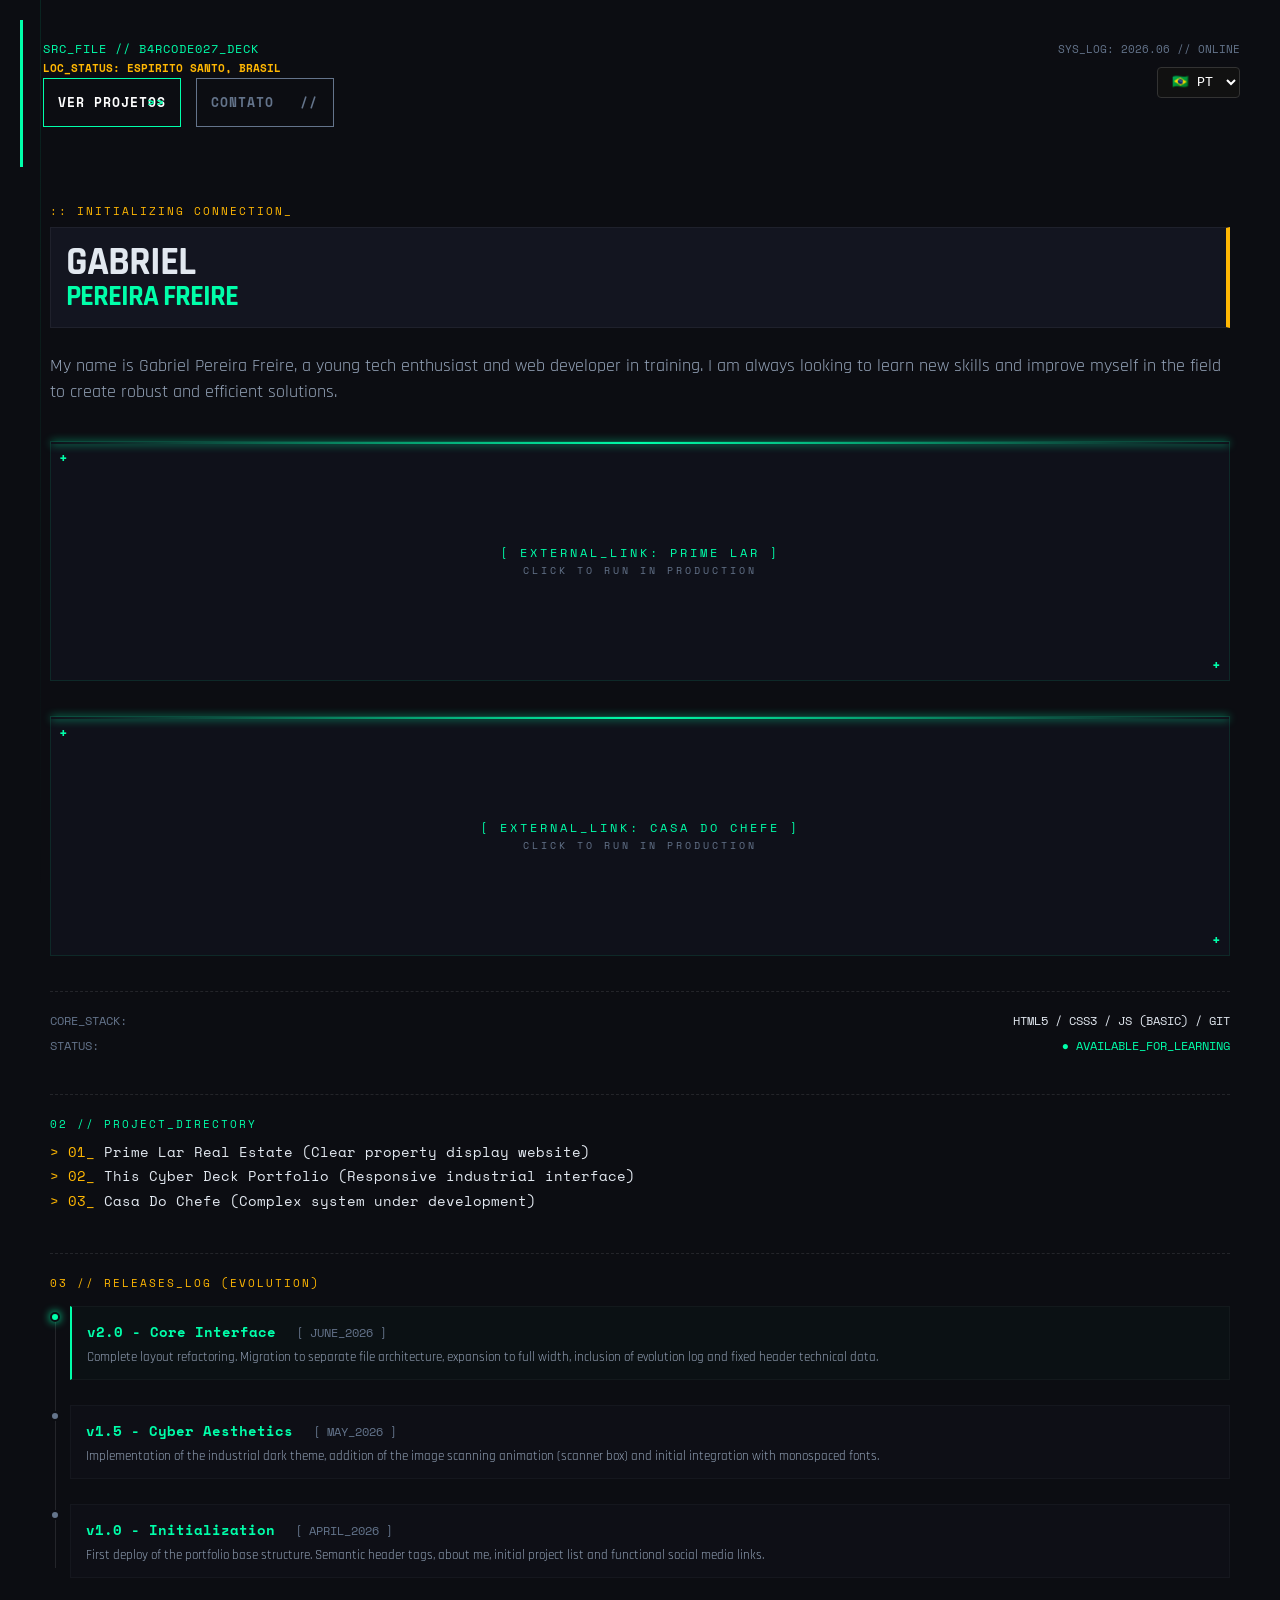
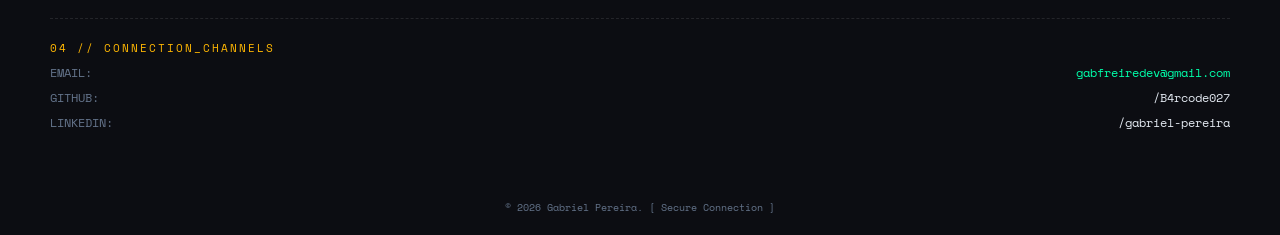
==== en/index.html @ ff29b99d "adicionado multiplas traduções com o seletor funcionando" ====
<!DOCTYPE html>
<html lang="en">
<head>
    <meta charset="UTF-8">
    <meta name="viewport" content="width=device-width, initial-scale=1.0">
    <meta name="description" content="Portfolio of Gabriel Pereira, Web Developer in training. Discover my projects and skills.">
    
    <!-- Tags Hreflang (Idênticas em todas as páginas) -->
    <link rel="alternate" hreflang="pt-BR" href="https://portfolio-nu-three-np6x63rjwo.vercel.app/">
    <link rel="alternate" hreflang="en" href="https://portfolio-nu-three-np6x63rjwo.vercel.app/en/">
    <link rel="alternate" hreflang="es" href="https://portfolio-nu-three-np6x63rjwo.vercel.app/es/">
    <link rel="alternate" hreflang="ru" href="https://portfolio-nu-three-np6x63rjwo.vercel.app/ru/">
    <link rel="alternate" hreflang="ja" href="https://portfolio-nu-three-np6x63rjwo.vercel.app/ja/">
    <link rel="alternate" hreflang="x-default" href="https://portfolio-nu-three-np6x63rjwo.vercel.app/">

    <meta property="og:type" content="website">
    <meta property="og:url" content="https://portfolio-nu-three-np6x63rjwo.vercel.app/en/"> 
    <meta property="og:title" content="Gabriel Portfolio | Web Dev">
    <meta property="og:description" content="Taking my first steps in web development. Check out my projects!">
    <meta property="og:image" content="/primelar.jpeg">
    
    <link rel="preconnect" href="https://fonts.googleapis.com">
    <link rel="preconnect" href="https://fonts.gstatic.com" crossorigin>
    <link rel="icon" href="/icone.jpeg">
    <title>Gabriel's Portfolio</title>
    <link rel="stylesheet" href="/style.css">
</head>
<body>

    <header style="display: flex; justify-content: space-between; align-items: flex-start; padding: 20px;">
        <!-- Lado Esquerdo -->
        <div class="header-left">
            <div class="terminal-code">SRC_FILE // B4RCODE027_DECK</div>
            <div class="system-location">LOC_STATUS: ESPIRITO SANTO, BRASIL</div>
            <div class="action-grid">
                <button class="tech-btn" onclick="location.href='#projetos'">Ver Projetos</button>
                <button class="tech-btn alt" onclick="location.href='#contato'">Contato</button>
            </div>
        </div>

        <!-- Lado Direito (Seletor + Sys Log) -->
        <div class="header-right" style="display: flex; flex-direction: column; align-items: flex-end; gap: 10px;">
            <div class="system-time">SYS_LOG: 2026.06 // ONLINE</div>
            
            <!-- Seletor de Idiomas -->
            <select onchange="location = this.value;" aria-label="Selecionar Idioma" style="background: #111; color: #fff; border: 1px solid #333; padding: 6px 10px; border-radius: 4px; cursor: pointer; font-family: monospace;">
                <option value="/" selected>🇧🇷 PT</option>
                <option value="/en/">🇺🇸 EN</option>
                <option value="/es/">🇪🇸 ES</option>
                <option value="/ru/">🇷🇺 RU</option>
                <option value="/ja/">🇯🇵 JA</option>
            </select>
        </div>
    </header>

    <main>
        <div class="intro-badge">:: INITIALIZING CONNECTION_</div>
        
        <div class="mainframe-title">
            <h1>GABRIEL <span>PEREIRA FREIRE</span></h1>
        </div>

        <section id="sobre" class="hero-desc">
            <p>
                My name is Gabriel Pereira Freire, a young tech enthusiast and web developer in training. I am always looking to learn new skills and improve myself in the field to create robust and efficient solutions.
            </p>
        </section>

        <div class="scanner-container">
            <div class="scanner-line"></div>
            <a href="https://prime.rebonato.com.br/" target="_blank" rel="noopener noreferrer" class="scanner-link-wrapper">
                <div class="scanner-view">
                    [ EXTERNAL_LINK: PRIME LAR ]<br>
                    <span style="font-size: 0.6rem; color: var(--text-secondary);">CLICK TO RUN IN PRODUCTION</span>
                </div>
            </a>
        </div>

        <div class="scanner-container">
         <div class="scanner-line"></div>
            <a href="https://casadochefe.rebonato.com.br/" target="_blank" rel="noopener noreferrer" class="scanner-link-wrapper">
                <div class="scanner-view">
                    [ EXTERNAL_LINK: CASA DO CHEFE ]<br>
                    <span style="font-size: 0.6rem; color: var(--text-secondary);">CLICK TO RUN IN PRODUCTION</span>
                </div>
            </a>
        </div>
        <div class="data-footer">
            <div class="data-row">
                <span class="data-label">CORE_STACK:</span>
                <span class="data-value">HTML5 / CSS3 / JS (BASIC) / GIT</span>
            </div>
            <div class="data-row">
                <span class="data-label">STATUS:</span>
                <span class="data-value" style="color: var(--cyber-mint);">● AVAILABLE_FOR_LEARNING</span>
            </div>
        </div>

        <section id="projetos" class="system-section">
            <div class="intro-badge" style="color: var(--cyber-mint);">02 // PROJECT_DIRECTORY</div>
            <ul class="project-list">
                <li><span style="color: var(--cyber-amber);">> 01_</span> Prime Lar Real Estate (Clear property display website)</li>
                <li><span style="color: var(--cyber-amber);">> 02_</span> This Cyber Deck Portfolio (Responsive industrial interface)</li>
                <li><span style="color: var(--cyber-amber);">> 03_</span> Casa Do Chefe (Complex system under development)</li>
            </ul>
        </section>

        <section id="evolucao" class="system-section">
            <div class="intro-badge" style="color: var(--cyber-amber);">03 // RELEASES_LOG (EVOLUTION)</div>
            
            <div class="timeline">
                <div class="timeline-item active">
                    <div class="timeline-marker"></div>
                    <div class="timeline-content">
                        <span class="version-tag">v2.0 - Core Interface</span>
                        <span class="version-date">[ JUNE_2026 ]</span>
                        <p>Complete layout refactoring. Migration to separate file architecture, expansion to full width, inclusion of evolution log and fixed header technical data.</p>
                    </div>
                </div>

                <div class="timeline-item">
                    <div class="timeline-marker"></div>
                    <div class="timeline-content">
                        <span class="version-tag">v1.5 - Cyber Aesthetics</span>
                        <span class="version-date">[ MAY_2026 ]</span>
                        <p>Implementation of the industrial dark theme, addition of the image scanning animation (scanner box) and initial integration with monospaced fonts.</p>
                    </div>
                </div>

                <div class="timeline-item">
                    <div class="timeline-marker"></div>
                    <div class="timeline-content">
                        <span class="version-tag">v1.0 - Initialization</span>
                        <span class="version-date">[ APRIL_2026 ]</span>
                        <p>First deploy of the portfolio base structure. Semantic header tags, about me, initial project list and functional social media links.</p>
                    </div>
                </div>
            </div>
        </section>

        <section id="contato" class="system-section" style="padding-bottom: 40px;">
            <div class="intro-badge">04 // CONNECTION_CHANNELS</div>
            <div class="data-row"><span class="data-label">EMAIL:</span><span class="data-value"><a href="mailto:gabfreiredev@gmail.com" class="mint-link">gabfreiredev@gmail.com</a></span></div>
            <div class="data-row"><span class="data-label">GITHUB:</span><span class="data-value"><a href="https://github.com/B4rcode027" target="_blank" rel="noopener noreferrer" class="plain-link">/B4rcode027</a></span></div>
            <div class="data-row"><span class="data-label">LINKEDIN:</span><span class="data-value"><a href="https://www.linkedin.com/in/gabriel-pereira-27272216a" target="_blank" rel="noopener noreferrer" class="plain-link">/gabriel-pereira</a></span></div>
        </section>
    </main>

    <footer class="system-footer">
        <p>&copy; <span id="ano-atual">2026</span> Gabriel Pereira. [ Secure Connection ]</p>
    </footer>

    <script src="/script.js"></script>
</body>
</html>
---- style.css ----
@import url('https://fonts.googleapis.com/css2?family=Rajdhani:wght@500;700;900&family=Space+Mono&display=swap');

:root {
    --bg-main: #0c0d12;
    --bg-surface: #131520;
    --cyber-mint: #00ffaa;
    --cyber-amber: #ffb703;
    --text-primary: #e2e8f0;
    --text-secondary: #64748b;
    --border-color: rgba(0, 255, 170, 0.2);
}

* {
    margin: 0;
    padding: 0;
    box-sizing: border-box;
}

body {
    background-color: var(--bg-main);
    color: var(--text-primary);
    font-family: 'Rajdhani', sans-serif;
    min-height: 100vh;
    padding: 20px;
    display: flex;
    flex-direction: column;
    overflow-x: hidden;
    position: relative;
}

body::after {
    content: "";
    position: fixed;
    top: 0; 
    left: 40px;
    width: 1px; 
    height: 100%;
    background: linear-gradient(to bottom, rgba(0, 255, 170, 0.1) 0%, transparent 100%);
    z-index: 1;
    pointer-events: none;
}

/* --- HEADER (TELA CHEIA E LOCALIZAÇÃO NO TOPO) --- */
header {
    display: flex;
    justify-content: space-between;
    align-items: center;
    z-index: 10;
    margin-bottom: 35px;
    border-left: 3px solid var(--cyber-mint);
    padding-left: 12px;
}

.header-left {
    display: flex;
    flex-direction: column;
    gap: 2px;
}

.terminal-code {
    font-family: 'Space Mono', monospace;
    font-size: 0.75rem;
    color: var(--cyber-mint);
    letter-spacing: 1px;
}

.system-location {
    font-family: 'Space Mono', monospace;
    font-size: 0.7rem;
    color: var(--cyber-amber);
    font-weight: bold;
}

.system-time {
    font-family: 'Space Mono', monospace;
    font-size: 0.7rem;
    color: var(--text-secondary);
}

/* --- MAIN CONTENT (CONFIGURADO PARA 1200PX FULL WIDTH) --- */
main {
    flex: 1;
    z-index: 10;
    max-width: 1200px;
    margin: 0 auto;
    width: 100%;
    padding: 0 10px;
}

.intro-badge {
    font-family: 'Space Mono', monospace;
    font-size: 0.7rem;
    color: var(--cyber-amber);
    text-transform: uppercase;
    margin-bottom: 8px;
    letter-spacing: 2px;
}

.mainframe-title {
    background: var(--bg-surface);
    border: 1px solid rgba(255, 255, 255, 0.05);
    border-right: 4px solid var(--cyber-amber);
    padding: 15px;
    margin-bottom: 25px;
    position: relative;
}

.mainframe-title h1 {
    font-size: 2.5rem;
    font-weight: 900;
    line-height: 1;
    text-transform: uppercase;
    letter-spacing: -1px;
}

.mainframe-title h1 span {
    color: var(--cyber-mint);
    display: block;
    font-size: 1.8rem;
}

.hero-desc {
    font-size: 1.1rem;
    color: #94a3b8;
    line-height: 1.5;
    margin-bottom: 35px;
}

/* --- SCANNER BOX (FOTO/LINK DO PROJETO) --- */
.scanner-container {
    position: relative;
    width: 100%;
    height: 240px;
    background: rgba(19, 21, 32, 0.6);
    border: 1px solid rgba(0, 255, 170, 0.1);
    margin-bottom: 35px;
    display: flex;
    align-items: center;
    justify-content: center;
}

.scanner-link-wrapper {
    text-decoration: none;
    width: 100%;
    height: 100%;
    display: flex;
    align-items: center;
    justify-content: center;
    z-index: 5;
}

.scanner-container::before, .scanner-container::after {
    content: "+";
    position: absolute;
    font-family: 'Space Mono', monospace;
    color: var(--cyber-mint);
    font-size: 14px;
    font-weight: bold;
}
.scanner-container::before { top: 5px; left: 8px; }
.scanner-container::after { bottom: 5px; right: 8px; }

.scanner-view {
    font-family: 'Space Mono', monospace;
    font-size: 0.75rem;
    color: var(--cyber-mint);
    text-align: center;
    letter-spacing: 3px;
    animation: pulse 2.5s infinite;
}

.scanner-line {
    position: absolute;
    width: 100%;
    height: 2px;
    background: linear-gradient(90deg, transparent, var(--cyber-mint), transparent);
    box-shadow: 0 0 8px var(--cyber-mint);
    top: 0;
    animation: scan 4s linear infinite;
    pointer-events: none;
}

/* --- METADADOS --- */
.data-footer {
    border-top: 1px dashed rgba(255,255,255,0.1);
    padding-top: 20px;
    margin-bottom: 30px;
}

.data-row {
    display: flex;
    justify-content: space-between;
    font-family: 'Space Mono', monospace;
    font-size: 0.75rem;
    margin-bottom: 8px;
}

.data-label { color: var(--text-secondary); }
.data-value { color: var(--text-primary); }

/* --- SEÇÕES E LISTAS ESTRUTURADAS --- */
.system-section {
    margin-top: 40px; 
    border-top: 1px dashed rgba(255,255,255,0.1); 
    padding-top: 20px;
}

.project-list {
    list-style: none; 
    font-family: 'Space Mono', monospace; 
    font-size: 0.85rem; 
    line-height: 1.8;
}

.mint-link {
    color: var(--cyber-mint); 
    text-decoration: none;
}

.plain-link {
    color: var(--text-primary); 
    text-decoration: none;
}

/* --- CONTROLES DE AÇÃO --- */
.action-grid {
    display: grid;
    grid-template-columns: 1fr 1fr;
    gap: 15px;
    padding-bottom: 20px;
    max-width: 480px; /* Mantém os botões em formato compacto e ergonômico */
}

.tech-btn {
    background: transparent;
    border: 1px solid var(--cyber-mint);
    color: #ffffff;
    padding: 14px;
    font-family: 'Space Mono', monospace;
    font-size: 0.8rem;
    font-weight: bold;
    text-transform: uppercase;
    letter-spacing: 1px;
    cursor: pointer;
    text-align: left;
    position: relative;
    transition: all 0.2s;
}

.tech-btn::after {
    content: ">>";
    position: absolute;
    right: 15px;
    color: var(--cyber-mint);
}

.tech-btn:active {
    background: rgba(0, 255, 170, 0.15);
    box-shadow: 0 0 10px rgba(0, 255, 170, 0.3);
}

.tech-btn.alt {
    border-color: var(--text-secondary);
    color: var(--text-secondary);
}
.tech-btn.alt::after { color: var(--text-secondary); content: "//"; }

.tech-btn.alt:active {
    border-color: var(--cyber-amber);
    color: var(--cyber-amber);
}

/* --- RELEASES TIMELINE --- */
.timeline {
    position: relative;
    padding-left: 20px;
    margin-top: 15px;
    font-family: 'Space Mono', monospace;
}

.timeline::before {
    content: "";
    position: absolute;
    left: 5px;
    top: 10px;
    width: 1px;
    height: calc(100% - 20px);
    background: rgba(255, 255, 255, 0.1);
}

.timeline-item {
    position: relative;
    margin-bottom: 25px;
}

.timeline-marker {
    position: absolute;
    left: -20px;
    top: 6px;
    width: 10px;
    height: 10px;
    border-radius: 50%;
    background: var(--text-secondary);
    border: 2px solid var(--bg-main);
}

.timeline-item.active .timeline-marker {
    background: var(--cyber-mint);
    box-shadow: 0 0 8px var(--cyber-mint);
}

.timeline-content {
    background: rgba(19, 21, 32, 0.4);
    border: 1px solid rgba(255, 255, 255, 0.03);
    padding: 12px 15px;
}

.timeline-item.active .timeline-content {
    border-left: 2px solid var(--cyber-mint);
    background: rgba(0, 255, 170, 0.02);
}

.version-tag {
    color: var(--cyber-mint);
    font-weight: bold;
    font-size: 0.85rem;
    display: inline-block;
    margin-right: 10px;
}

.version-date {
    color: var(--text-secondary);
    font-size: 0.75rem;
}

.timeline-content p {
    color: #94a3b8;
    font-size: 0.8rem;
    margin-top: 6px;
    line-height: 1.4;
    font-family: 'Rajdhani', sans-serif;
}

/* --- FOOTER --- */
.system-footer {
    text-align: center; 
    font-family: 'Space Mono', monospace; 
    font-size: 0.65rem; 
    color: var(--text-secondary); 
    margin-top: auto;
    padding-top: 20px;
    z-index: 10;
}

/* --- ANIMAÇÕES CORES --- */
@keyframes scan {
    0% { top: 0%; }
    50% { top: 100%; }
    100% { top: 0%; }
}
@keyframes pulse {
    0%, 100% { opacity: 0.5; }
    50% { opacity: 1; }
}
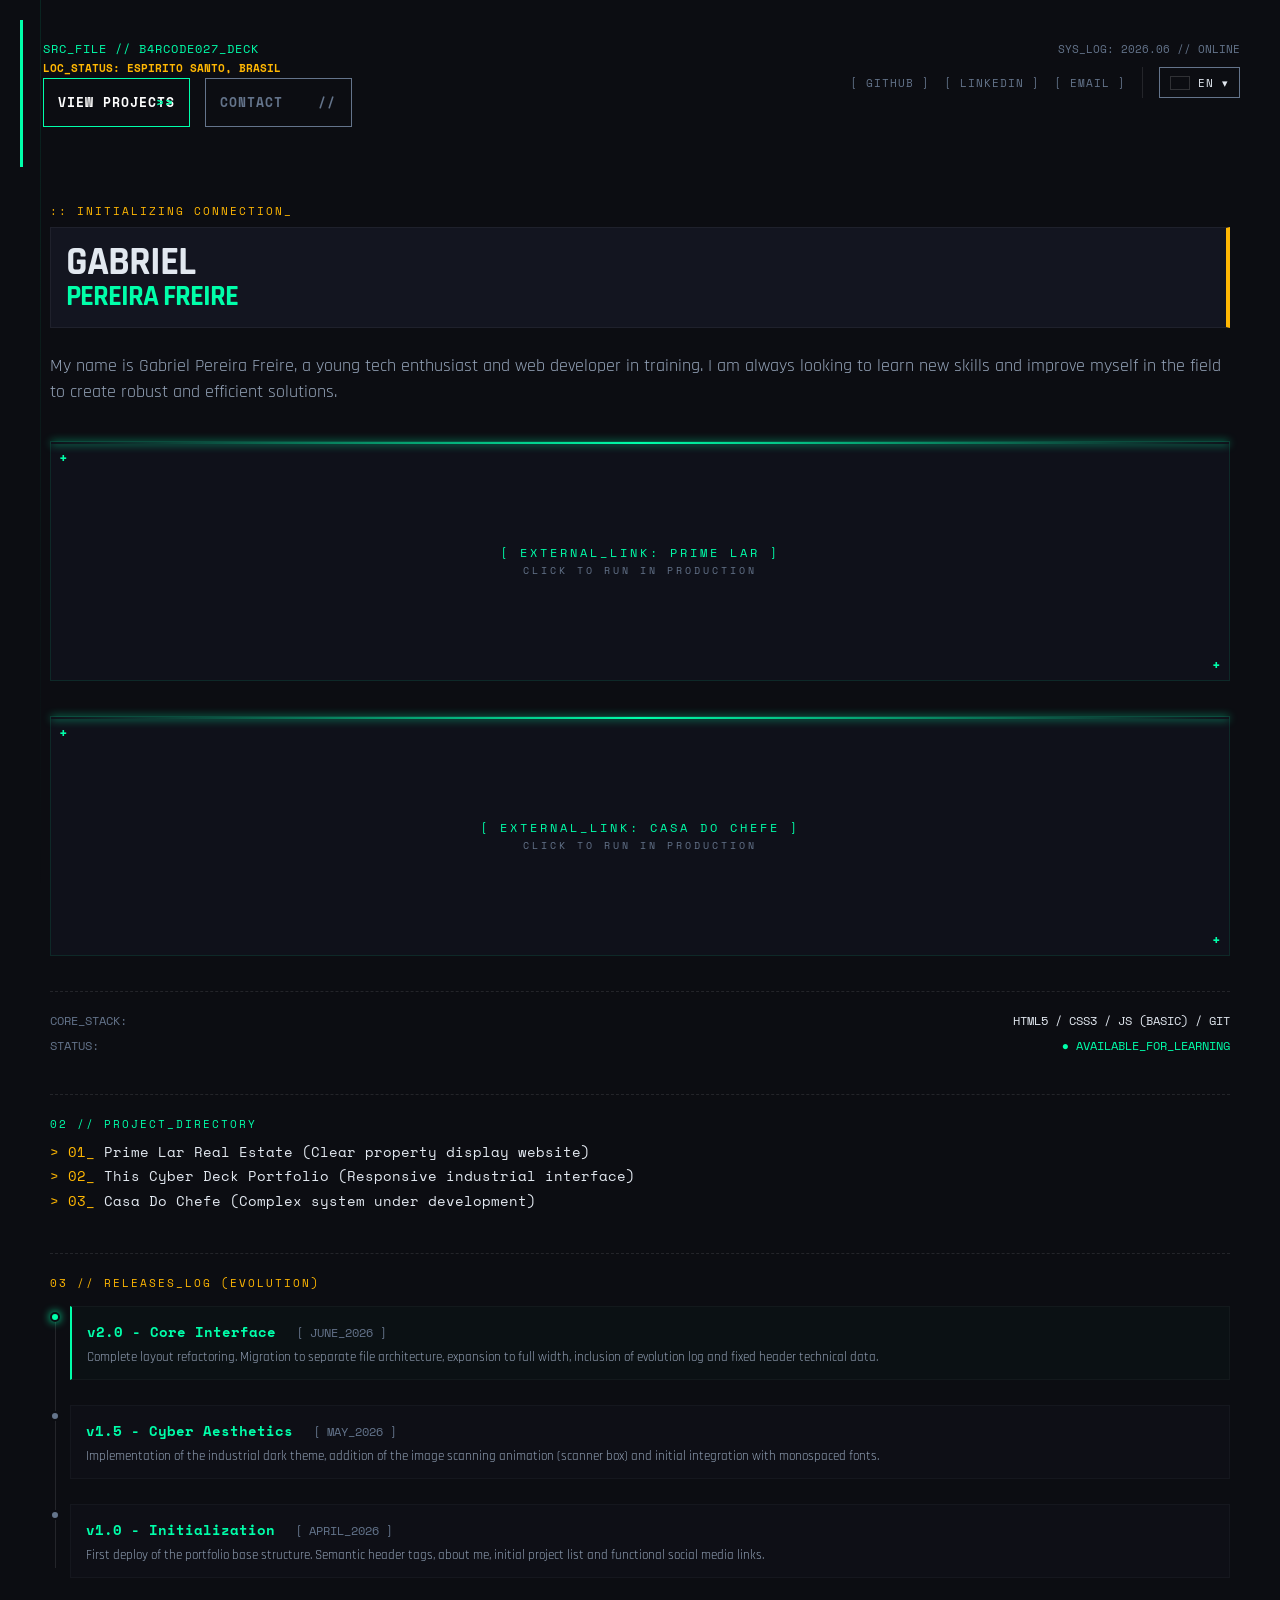
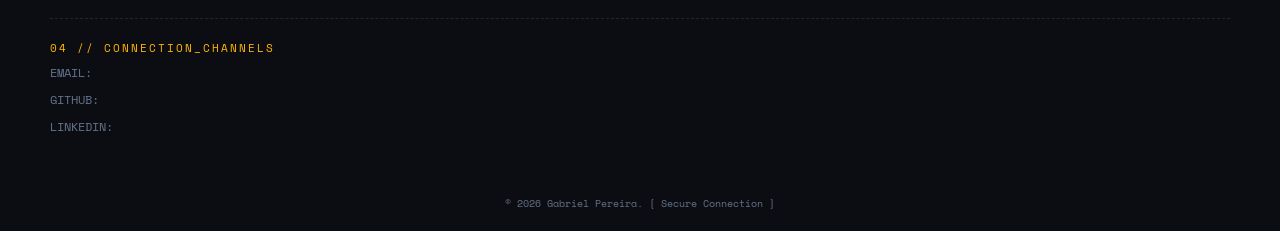
==== commit d8e44831: "atualização de codigo e correção de erros no JavaScript" ====
--- a/en/index.html
+++ b/en/index.html
@@ -4,7 +4,7 @@
     <meta charset="UTF-8">
     <meta name="viewport" content="width=device-width, initial-scale=1.0">
     <meta name="description" content="Portfolio of Gabriel Pereira, Web Developer in training. Discover my projects and skills.">
-    
+
     <!-- Tags Hreflang (Idênticas em todas as páginas) -->
     <link rel="alternate" hreflang="pt-BR" href="https://portfolio-nu-three-np6x63rjwo.vercel.app/">
     <link rel="alternate" hreflang="en" href="https://portfolio-nu-three-np6x63rjwo.vercel.app/en/">
@@ -14,11 +14,11 @@
     <link rel="alternate" hreflang="x-default" href="https://portfolio-nu-three-np6x63rjwo.vercel.app/">
 
     <meta property="og:type" content="website">
-    <meta property="og:url" content="https://portfolio-nu-three-np6x63rjwo.vercel.app/en/"> 
+    <meta property="og:url" content="https://portfolio-nu-three-np6x63rjwo.vercel.app/en/">
     <meta property="og:title" content="Gabriel Portfolio | Web Dev">
     <meta property="og:description" content="Taking my first steps in web development. Check out my projects!">
     <meta property="og:image" content="/primelar.jpeg">
-    
+
     <link rel="preconnect" href="https://fonts.googleapis.com">
     <link rel="preconnect" href="https://fonts.gstatic.com" crossorigin>
     <link rel="icon" href="/icone.jpeg">
@@ -27,35 +27,52 @@
 </head>
 <body>
 
-    <header style="display: flex; justify-content: space-between; align-items: flex-start; padding: 20px;">
+    <header>
         <!-- Lado Esquerdo -->
         <div class="header-left">
             <div class="terminal-code">SRC_FILE // B4RCODE027_DECK</div>
             <div class="system-location">LOC_STATUS: ESPIRITO SANTO, BRASIL</div>
             <div class="action-grid">
-                <button class="tech-btn" onclick="location.href='#projetos'">Ver Projetos</button>
-                <button class="tech-btn alt" onclick="location.href='#contato'">Contato</button>
+                <button class="tech-btn" onclick="location.href='#projetos'">View Projects</button>
+                <button class="tech-btn alt" onclick="location.href='#contato'">Contact</button>
             </div>
         </div>
 
-        <!-- Lado Direito (Seletor + Sys Log) -->
-        <div class="header-right" style="display: flex; flex-direction: column; align-items: flex-end; gap: 10px;">
+        <!-- Lado Direito -->
+        <div class="header-right">
             <div class="system-time">SYS_LOG: 2026.06 // ONLINE</div>
-            
-            <!-- Seletor de Idiomas -->
-            <select onchange="location = this.value;" aria-label="Selecionar Idioma" style="background: #111; color: #fff; border: 1px solid #333; padding: 6px 10px; border-radius: 4px; cursor: pointer; font-family: monospace;">
-                <option value="/" selected>🇧🇷 PT</option>
-                <option value="/en/">🇺🇸 EN</option>
-                <option value="/es/">🇪🇸 ES</option>
-                <option value="/ru/">🇷🇺 RU</option>
-                <option value="/ja/">🇯🇵 JA</option>
-            </select>
+
+            <div class="header-tools">
+                <!-- Redes sociais -->
+                <nav class="social-links" aria-label="Social links">
+                    <a href="https://github.com/B4rcode027" target="_blank" rel="noopener noreferrer">[ GITHUB ]</a>
+                    <a href="https://www.linkedin.com/in/gabriel-pereira-27272216a" target="_blank" rel="noopener noreferrer">[ LINKEDIN ]</a>
+                    <a href="mailto:gabfreiredev@gmail.com">[ EMAIL ]</a>
+                </nav>
+
+                <!-- Seletor de idioma -->
+                <div class="lang-dropdown" id="lang-dropdown">
+                    <button type="button" class="lang-current" id="lang-current" aria-haspopup="true" aria-expanded="false">
+                        <img id="lang-current-flag" src="https://flagcdn.com/w40/br.png" alt="" width="20" height="14">
+                        <span id="lang-current-code">PT</span>
+                        <span class="lang-arrow">▾</span>
+                    </button>
+
+                    <ul class="lang-menu">
+                        <li><a href="/index.html" data-code="PT" data-flag="br"><img src="https://flagcdn.com/w40/br.png" alt="" width="20" height="14"> PT // Português</a></li>
+                        <li><a href="/en/" data-code="EN" data-flag="us"><img src="https://flagcdn.com/w40/us.png" alt="" width="20" height="14"> EN // English</a></li>
+                        <li><a href="/es/" data-code="ES" data-flag="es"><img src="https://flagcdn.com/w40/es.png" alt="" width="20" height="14"> ES // Español</a></li>
+                        <li><a href="/ru/" data-code="RU" data-flag="ru"><img src="https://flagcdn.com/w40/ru.png" alt="" width="20" height="14"> RU // Русский</a></li>
+                        <li><a href="/ja/" data-code="JA" data-flag="jp"><img src="https://flagcdn.com/w40/jp.png" alt="" width="20" height="14"> JA // 日本語</a></li>
+                    </ul>
+                </div>
+            </div>
         </div>
     </header>
 
     <main>
         <div class="intro-badge">:: INITIALIZING CONNECTION_</div>
-        
+
         <div class="mainframe-title">
             <h1>GABRIEL <span>PEREIRA FREIRE</span></h1>
         </div>
@@ -77,7 +94,7 @@
         </div>
 
         <div class="scanner-container">
-         <div class="scanner-line"></div>
+            <div class="scanner-line"></div>
             <a href="https://casadochefe.rebonato.com.br/" target="_blank" rel="noopener noreferrer" class="scanner-link-wrapper">
                 <div class="scanner-view">
                     [ EXTERNAL_LINK: CASA DO CHEFE ]<br>
@@ -85,6 +102,7 @@
                 </div>
             </a>
         </div>
+
         <div class="data-footer">
             <div class="data-row">
                 <span class="data-label">CORE_STACK:</span>
@@ -107,7 +125,7 @@
 
         <section id="evolucao" class="system-section">
             <div class="intro-badge" style="color: var(--cyber-amber);">03 // RELEASES_LOG (EVOLUTION)</div>
-            
+
             <div class="timeline">
                 <div class="timeline-item active">
                     <div class="timeline-marker"></div>
@@ -140,9 +158,12 @@
 
         <section id="contato" class="system-section" style="padding-bottom: 40px;">
             <div class="intro-badge">04 // CONNECTION_CHANNELS</div>
-            <div class="data-row"><span class="data-label">EMAIL:</span><span class="data-value"><a href="mailto:gabfreiredev@gmail.com" class="mint-link">gabfreiredev@gmail.com</a></span></div>
-            <div class="data-row"><span class="data-label">GITHUB:</span><span class="data-value"><a href="https://github.com/B4rcode027" target="_blank" rel="noopener noreferrer" class="plain-link">/B4rcode027</a></span></div>
-            <div class="data-row"><span class="data-label">LINKEDIN:</span><span class="data-value"><a href="https://www.linkedin.com/in/gabriel-pereira-27272216a" target="_blank" rel="noopener noreferrer" class="plain-link">/gabriel-pereira</a></span></div>
+
+            <div class="contact-list">
+                <a href="mailto:gabfreiredev@gmail.com" class="contact-link">EMAIL:</a>
+                <a href="https://github.com/B4rcode027" target="_blank" rel="noopener noreferrer" class="contact-link">GITHUB:</a>
+                <a href="https://www.linkedin.com/in/gabriel-pereira-27272216a" target="_blank" rel="noopener noreferrer" class="contact-link">LINKEDIN:</a>
+            </div>
         </section>
     </main>
 
--- a/style.css
+++ b/style.css
@@ -31,24 +31,24 @@
 body::after {
     content: "";
     position: fixed;
-    top: 0; 
+    top: 0;
     left: 40px;
-    width: 1px; 
+    width: 1px;
     height: 100%;
     background: linear-gradient(to bottom, rgba(0, 255, 170, 0.1) 0%, transparent 100%);
     z-index: 1;
     pointer-events: none;
 }
 
-/* --- HEADER (TELA CHEIA E LOCALIZAÇÃO NO TOPO) --- */
+/* --- HEADER --- */
 header {
     display: flex;
     justify-content: space-between;
-    align-items: center;
+    align-items: flex-start;
     z-index: 10;
     margin-bottom: 35px;
     border-left: 3px solid var(--cyber-mint);
-    padding-left: 12px;
+    padding: 20px;
 }
 
 .header-left {
@@ -77,7 +77,132 @@
     color: var(--text-secondary);
 }
 
-/* --- MAIN CONTENT (CONFIGURADO PARA 1200PX FULL WIDTH) --- */
+/* --- LADO DIREITO DO HEADER --- */
+.header-right {
+    display: flex;
+    flex-direction: column;
+    align-items: flex-end;
+    gap: 10px;
+}
+
+.header-tools {
+    display: flex;
+    align-items: center;
+    gap: 16px;
+}
+
+/* --- REDES SOCIAIS NO HEADER --- */
+.social-links {
+    display: flex;
+    gap: 14px;
+}
+
+.social-links a {
+    font-family: 'Space Mono', monospace;
+    font-size: 0.7rem;
+    letter-spacing: 1px;
+    color: var(--text-secondary);
+    text-decoration: none;
+    transition: color 0.2s ease, text-shadow 0.2s ease;
+}
+
+.social-links a:hover,
+.social-links a:focus-visible {
+    color: var(--cyber-mint);
+    text-shadow: 0 0 8px var(--cyber-mint);
+    outline: none;
+}
+
+/* --- DROPDOWN DE IDIOMA --- */
+.lang-dropdown {
+    position: relative;
+    padding-left: 16px;
+    border-left: 1px solid rgba(255, 255, 255, 0.1);
+}
+
+.lang-current {
+    display: flex;
+    align-items: center;
+    gap: 8px;
+    background: transparent;
+    border: 1px solid var(--text-secondary);
+    color: var(--text-primary);
+    padding: 6px 10px;
+    font-family: 'Space Mono', monospace;
+    font-size: 0.7rem;
+    letter-spacing: 1px;
+    cursor: pointer;
+    transition: all 0.2s ease;
+}
+
+.lang-current:hover,
+.lang-dropdown.open .lang-current {
+    border-color: var(--cyber-mint);
+    color: var(--cyber-mint);
+    box-shadow: 0 0 8px rgba(0, 255, 170, 0.25);
+}
+
+.lang-current img,
+.lang-menu img {
+    width: 20px;
+    height: 14px;
+    object-fit: cover;
+    border: 1px solid rgba(255, 255, 255, 0.15);
+}
+
+.lang-arrow {
+    font-size: 0.7rem;
+    transition: transform 0.2s ease;
+}
+
+.lang-dropdown.open .lang-arrow {
+    transform: rotate(180deg);
+}
+
+.lang-menu {
+    display: none;
+    position: absolute;
+    top: calc(100% + 6px);
+    right: 0;
+    min-width: 170px;
+    list-style: none;
+    background: var(--bg-surface);
+    border: 1px solid var(--border-color);
+    border-top: 2px solid var(--cyber-mint);
+    z-index: 100;
+}
+
+.lang-dropdown.open .lang-menu {
+    display: block;
+}
+
+.lang-menu a {
+    display: flex;
+    align-items: center;
+    gap: 10px;
+    padding: 10px 12px;
+    font-family: 'Space Mono', monospace;
+    font-size: 0.7rem;
+    color: var(--text-secondary);
+    text-decoration: none;
+    border-left: 2px solid transparent;
+    transition: all 0.15s ease;
+}
+
+.lang-menu a:hover,
+.lang-menu a:focus-visible {
+    background: rgba(0, 255, 170, 0.06);
+    color: var(--cyber-mint);
+    border-left-color: var(--cyber-mint);
+    outline: none;
+}
+
+.lang-menu a.active {
+    color: var(--cyber-amber);
+    border-left-color: var(--cyber-amber);
+}
+
+/* --- MAIN CONTENT (1200PX FULL WIDTH) --- */
 main {
     flex: 1;
     z-index: 10;
@@ -200,26 +325,42 @@
 
 /* --- SEÇÕES E LISTAS ESTRUTURADAS --- */
 .system-section {
-    margin-top: 40px; 
-    border-top: 1px dashed rgba(255,255,255,0.1); 
+    margin-top: 40px;
+    border-top: 1px dashed rgba(255,255,255,0.1);
     padding-top: 20px;
 }
 
 .project-list {
-    list-style: none; 
-    font-family: 'Space Mono', monospace; 
-    font-size: 0.85rem; 
+    list-style: none;
+    font-family: 'Space Mono', monospace;
+    font-size: 0.85rem;
     line-height: 1.8;
 }
 
-.mint-link {
-    color: var(--cyber-mint); 
+/* --- LINKS DE CONTATO (SEÇÃO 04) --- */
+.contact-list {
+    display: flex;
+    flex-direction: column;
+    align-items: flex-start;
+    gap: 10px;
+}
+
+.contact-link {
+    font-family: 'Space Mono', monospace;
+    font-size: 0.75rem;
+    color: var(--text-secondary);
     text-decoration: none;
-}
-
-.plain-link {
-    color: var(--text-primary); 
-    text-decoration: none;
+    cursor: pointer;
+    transition: color 0.2s ease, text-shadow 0.2s ease, padding-left 0.2s ease;
+}
+
+.contact-link:hover,
+.contact-link:focus-visible {
+    color: var(--cyber-mint);
+    text-shadow: 0 0 8px var(--cyber-mint);
+    text-decoration: underline;
+    text-underline-offset: 4px;
+    padding-left: 8px;
 }
 
 /* --- CONTROLES DE AÇÃO --- */
@@ -228,7 +369,7 @@
     grid-template-columns: 1fr 1fr;
     gap: 15px;
     padding-bottom: 20px;
-    max-width: 480px; /* Mantém os botões em formato compacto e ergonômico */
+    max-width: 480px;
 }
 
 .tech-btn {
@@ -343,16 +484,16 @@
 
 /* --- FOOTER --- */
 .system-footer {
-    text-align: center; 
-    font-family: 'Space Mono', monospace; 
-    font-size: 0.65rem; 
-    color: var(--text-secondary); 
+    text-align: center;
+    font-family: 'Space Mono', monospace;
+    font-size: 0.65rem;
+    color: var(--text-secondary);
     margin-top: auto;
     padding-top: 20px;
     z-index: 10;
 }
 
-/* --- ANIMAÇÕES CORES --- */
+/* --- ANIMAÇÕES --- */
 @keyframes scan {
     0% { top: 0%; }
     50% { top: 100%; }
@@ -361,4 +502,31 @@
 @keyframes pulse {
     0%, 100% { opacity: 0.5; }
     50% { opacity: 1; }
+}
+
+/* --- CELULAR --- */
+@media (max-width: 600px) {
+    header {
+        flex-wrap: wrap;
+        gap: 20px;
+    }
+
+    .header-right {
+        align-items: flex-start;
+    }
+
+    .header-tools {
+        flex-wrap: wrap;
+        gap: 12px;
+    }
+
+    .lang-dropdown {
+        padding-left: 0;
+        border-left: none;
+    }
+
+    .lang-menu {
+        right: auto;
+        left: 0;
+    }
 }
